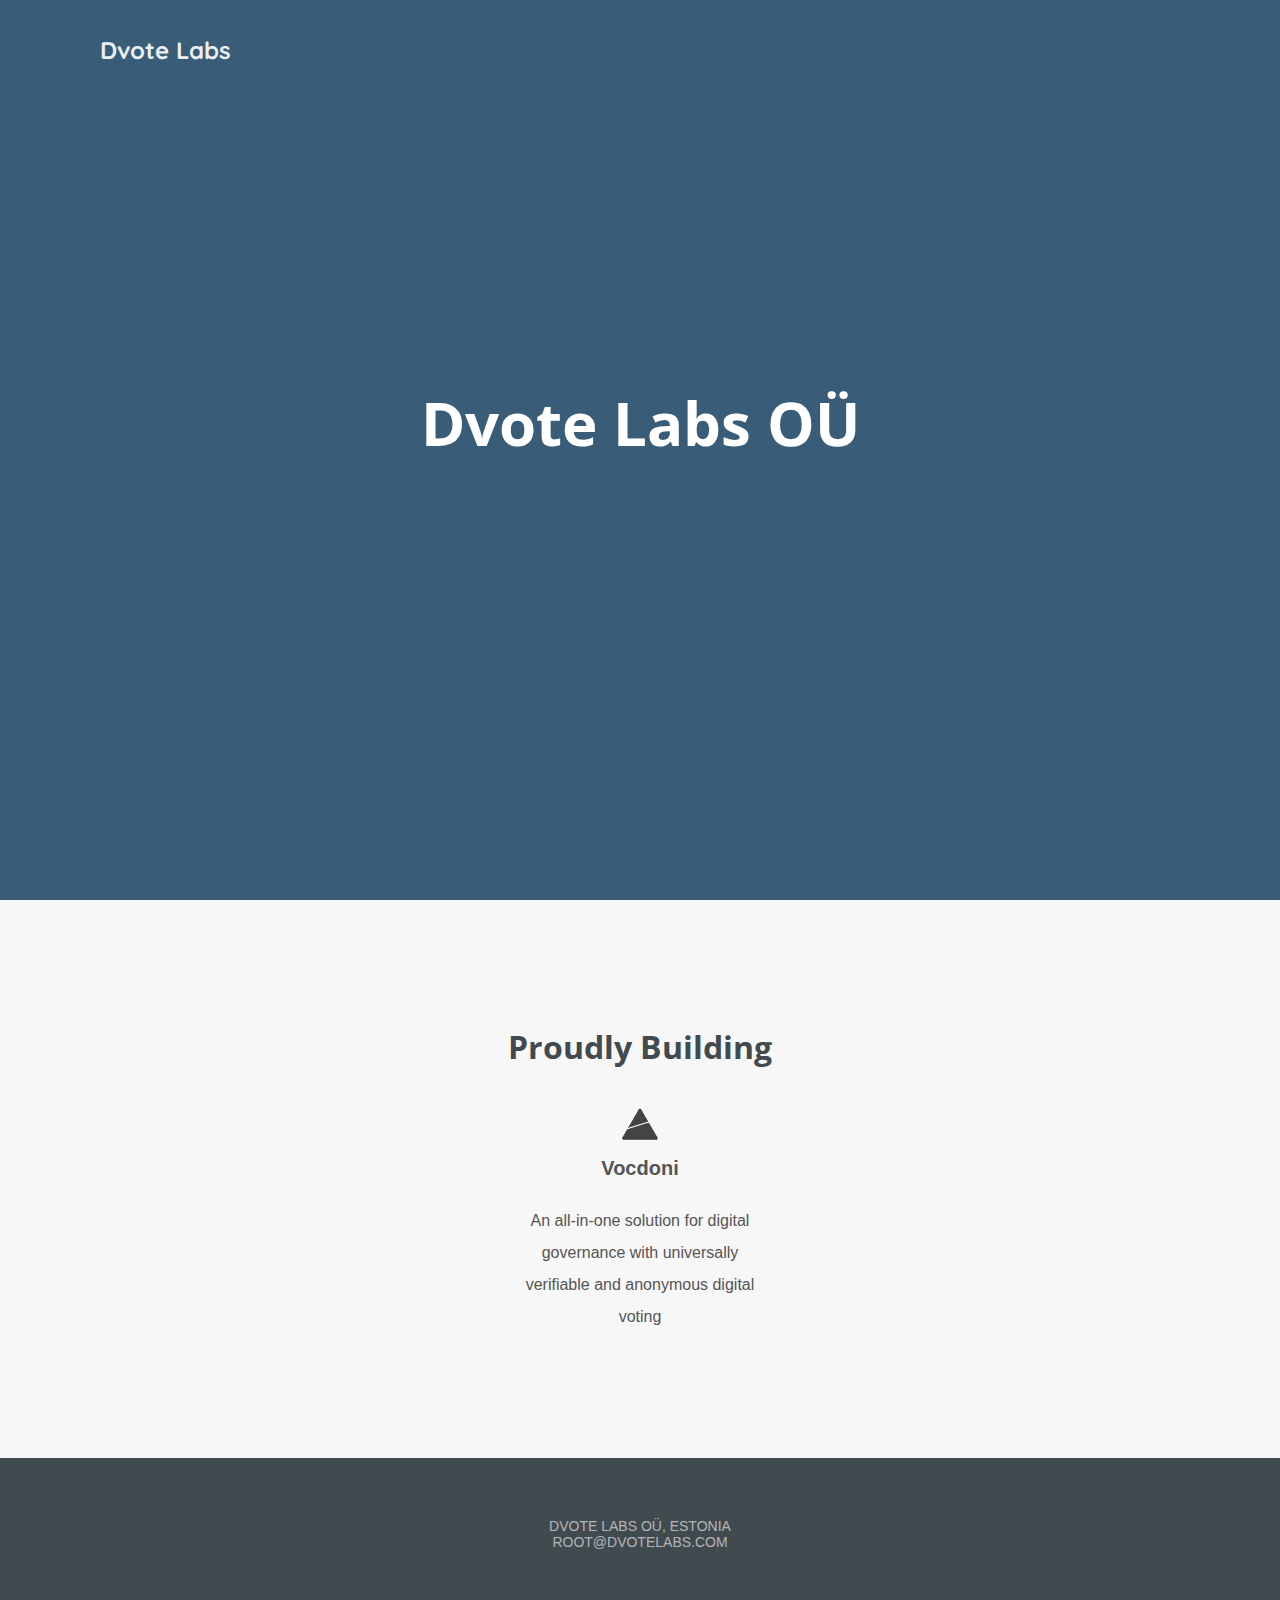
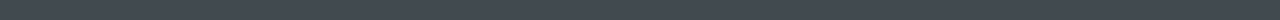
==== index.html @ 84e4038e "Add files via upload" ====
<!DOCTYPE html>
<html>
<head>
    <meta charset="utf-8">
    <meta http-equiv="X-UA-Compatible" content="IE=edge">
    <meta name="viewport" content="width=device-width, initial-scale=1">
    <title>Dvote Labs OÜ</title>

	<link href="https://fonts.googleapis.com/css?family=Open+Sans" rel="stylesheet">
	<link href="https://fonts.googleapis.com/css?family=Quicksand" rel="stylesheet">
    <link rel="stylesheet" href="http://maxcdn.bootstrapcdn.com/font-awesome/4.6.0/css/font-awesome.min.css">
    <link rel="stylesheet" href="assets/css/styles.css">

</head>

<body>

	<header>
		<h2><a href="#">Dvote Labs</a></h2>
	</header>


	<section class="hero">
		<div class="background-image" style="background-image: url(assets/img/hero.jpg);"></div>
		<h1>Dvote Labs OÜ</h1>
		<h3></h3>
	</section>




	<section class="features">
		<h3 class="title">Proudly building</h3>
		<ul class="grid">
			<li>
				<img src="assets/img/vocdoni_logo.png" alt="Vocdoni logo" width="50" height="50">
				<h4>Vocdoni</h4>
				<p>An all-in-one solution for digital governance with universally verifiable and anonymous digital voting</p>
			</li>
		</div>
	</section>




	<footer>
		<p>Dvote Labs OÜ, Estonia  </br> root@dvotelabs.com</p>
	</footer>

</body>

</html>
---- assets/css/styles.css ----
/*-------------
 	General
-------------*/

*{
	margin: 0;
	padding: 0;
	box-sizing: border-box;
}

html{
	font: normal 16px sans-serif;
	color: #555;
}

ul, nav{
	list-style: none;
}

a{
	text-decoration: none;
	color: inherit;
	cursor: pointer;

	opacity: 0.9;
}

a:hover{
	opacity: 1;
}

a.btn{
	color: #fff;
	border-radius: 4px;
	text-transform: uppercase;
	background-color: #2196F3;
	font-weight: 800;
	text-align: center;
}

hr{
	width: 150px;
	height: 2px;
	background-color: #2196F3;
	border: 0;
	margin-bottom: 80px;
}

section{
	display: flex;
	flex-direction: column;
	align-items: center;

	padding: 125px 100px;
}

@media (max-width: 1000px){

	section{
		padding: 100px 50px;
	}

}

@media (max-width: 600px){

	section{
		padding: 80px 30px;
	}

}

section h3.title{
	color: #414a4f;
	text-transform: capitalize; 
	font: bold 32px 'Open Sans', sans-serif;
	margin-bottom: 35px;
	text-align: center;
}

section p{
	max-width: 800px;
	text-align: center;
	margin-bottom: 35px;
	padding: 0 20px;
	line-height: 2;
}

ul.grid{
	width: 100%;
	display: flex;
	flex-wrap: wrap;
	justify-content: center;
}


/*-------------
 	Header
-------------*/

header{
	position: absolute;
	top: 0;
	left: 0;
	z-index: 10;
	width: 100%;
	display: flex;
	justify-content: space-between;
	align-items: center;
	color: #fff;
	padding: 35px 100px 0;
}

header h2{
	font-family: 'Quicksand', sans-serif;
}

header nav{
	display: flex;
}

header nav li{
	margin: 0 15px;
}

header nav li:first-child{
	margin-left: 0;	
}

header nav li:last-child{
	margin-right: 0;	
}



@media (max-width: 1000px){
	header{
		padding: 20px 50px;
	}
}


@media (max-width: 700px){
	header{
		flex-direction: column;		
	}

	header h2{
		margin-bottom: 15px;
	}
}



/*----------------
 	Hero Section
----------------*/

.hero{
	position: relative;
	justify-content: center;
	min-height: 100vh;
	color: #fff;
	text-align: center;
}

.hero .background-image{
	position: absolute;
	top: 0;
	left: 0;
	width: 100%;
	height: 100%;
	background-size: cover;
	background-color: #2196F3;
	z-index: -1;
}

.hero .background-image:after{
	content: '';
	position: absolute;
	top: 0;
	left: 0;
	width: 100%;
	height: 100%;
	background-color: #414a4f;
	opacity: 0.75;
}

.hero h1{
	font: bold 60px 'Open Sans', sans-serif;
	margin-bottom: 15px;
}

.hero h3{
	font: normal 28px 'Open Sans', sans-serif;
	margin-bottom: 40px;
}

.hero a.btn{
	padding: 20px 46px;
}

@media (max-width: 800px){

	.hero{
		min-height: 600px;
	}

	.hero h1{
		font-size: 48px;
	}

	.hero h3{
		font-size: 24px;
	}

	.hero a.btn{
		padding: 15px 40px;
	}

}



/*--------------------
 	Our Work Section
---------------------*/

.оur-work{
	background-color: #fff;
}

.our-work .grid li{
	padding: 20px;
	height: 350px;
	border-radius: 3px;

	background-clip: content-box;
	background-size: cover;
	background-position: center;
	background-color: #333;
}

.our-work .grid li.small{
	flex-basis: 40%;
}

.our-work .grid li.large{
	flex-basis: 60%;
}


@media (max-width: 1000px){

	.our-work .grid li.small,
	.our-work .grid li.large{
		flex-basis: 100%;
	}

}



/*----------------------
 	Features Section
----------------------*/

.features{
	background-color: #f7f7f7;
}

.features .grid li{
	padding: 0 30px;
	flex-basis: 33%;
	text-align: center;
}

.features .grid li i{
    font-size: 50px;
    color: #2196F3;
    margin-bottom: 25px;
}

.features .grid li h4{
	color: #555;
    font-size: 20px;
    margin-bottom: 25px;
}

.features .grid li p{
    margin: 0;
}

@media (max-width: 1000px){

	.features .grid li{
		flex-basis: 70%;
		margin-bottom: 65px;
	}

	.features .grid li:last-child{
		margin-bottom: 0;
	}

}


@media (max-width: 600px){

	.features .grid li{
		flex-basis: 100%;
	}

}



/*--------------------
 	Reviews Section
--------------------*/

.reviews{
	background-color: #fff;
}

.reviews .quote{
	text-align: center;
	width: 80%;
    font-size: 22px;
    font-weight: 300;
    line-height: 1.5;
    margin-bottom: 20px;
    padding: 0;
}

.reviews .author{
    font-size: 18px;
    margin-bottom: 50px;
}

.reviews .author:last-child{
    margin-bottom: 0;
}

@media (max-width: 1000px){

	.reviews .quote{
		font-size: 20px;
	}

	.reviews .author{
	    font-size: 16px;
	}

}



/*---------------------
 	Contact Section
---------------------*/

.contact{
	background-color: #f7f7f7;
}

.contact form{
	display: flex;
	align-items: center;
	justify-content: center;
	flex-wrap: wrap;

	max-width: 800px;
	width: 80%;
}

.contact form input{
	padding: 15px;
	flex: 1;
	margin-right: 30px;
	font-size: 18px;
	color: #555;
}

.contact form .btn{
	padding: 18px 42px;
}


@media (max-width: 800px){

	.contact form input{
		flex-basis: 100%;
		margin: 0 0 20px 0;
	}

}




/*-------------
 	Footer
-------------*/

footer{
	display: flex;
	flex-direction: column;
	align-items: center;
	text-align: center;
	color: #fff;
	background-color: #414a4f;
	padding: 60px 0;
}

footer ul{
	display: flex;
	margin-bottom: 25px;
	font-size: 32px;
}

footer ul li{
	margin: 0 8px;	
}

footer ul li:first-child{
	margin-left: 0;	
}

footer ul li:last-child{
	margin-right: 0;	
}

footer p{
	text-transform: uppercase;
	font-size: 14px;
	color: rgba(255,255,255,0.6);
	margin-bottom: 10px;
}

footer p a{
	color: #fff;
}

@media (max-width: 700px){

	footer{
		padding: 80px 15px;
	}

}


/* -- Demo ads -- */

@media (max-width: 1200px) {
	#bsaHolder{ display:none;}
}
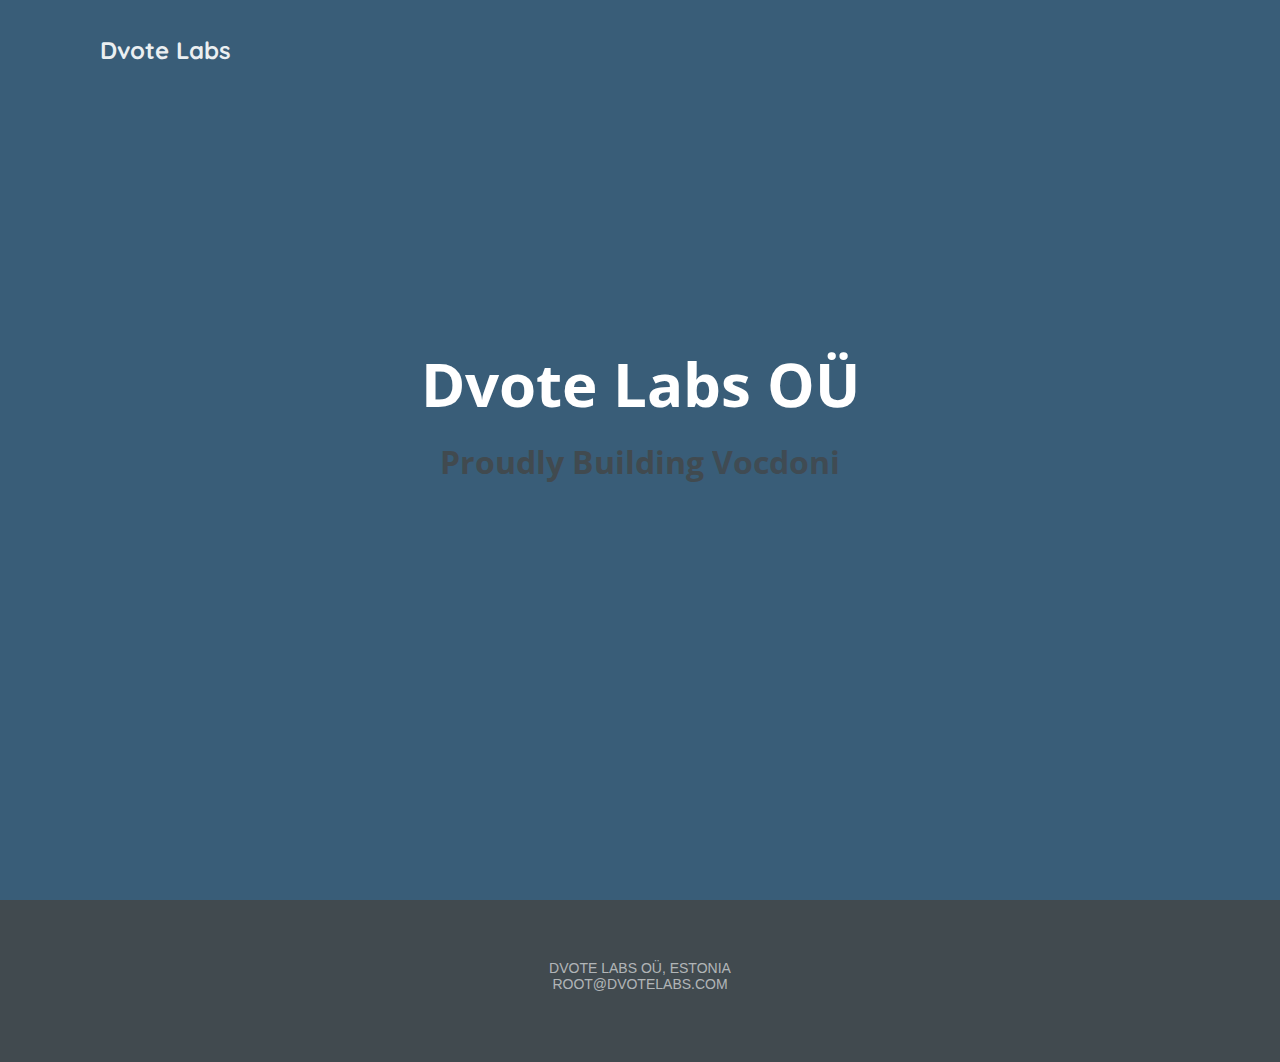
==== commit 9f1fabc3: "Rename index_alt.html to index.html" ====
--- a/index.html
+++ b/index.html
@@ -23,30 +23,17 @@
 	<section class="hero">
 		<div class="background-image" style="background-image: url(assets/img/hero.jpg);"></div>
 		<h1>Dvote Labs OÜ</h1>
+				<h3 class="title">Proudly building <a href="https://vocdoni.io"> Vocdoni</a></h3>
+
 		<h3></h3>
 	</section>
 
 
-
-
-	<section class="features">
-		<h3 class="title">Proudly building</h3>
-		<ul class="grid">
-			<li>
-				<img src="assets/img/vocdoni_logo.png" alt="Vocdoni logo" width="50" height="50">
-				<h4>Vocdoni</h4>
-				<p>An all-in-one solution for digital governance with universally verifiable and anonymous digital voting</p>
-			</li>
-		</div>
-	</section>
-
-
-
-
+<div id="footer">
 	<footer>
 		<p>Dvote Labs OÜ, Estonia  </br> root@dvotelabs.com</p>
 	</footer>
-
+</div>
 </body>
 
 </html>
